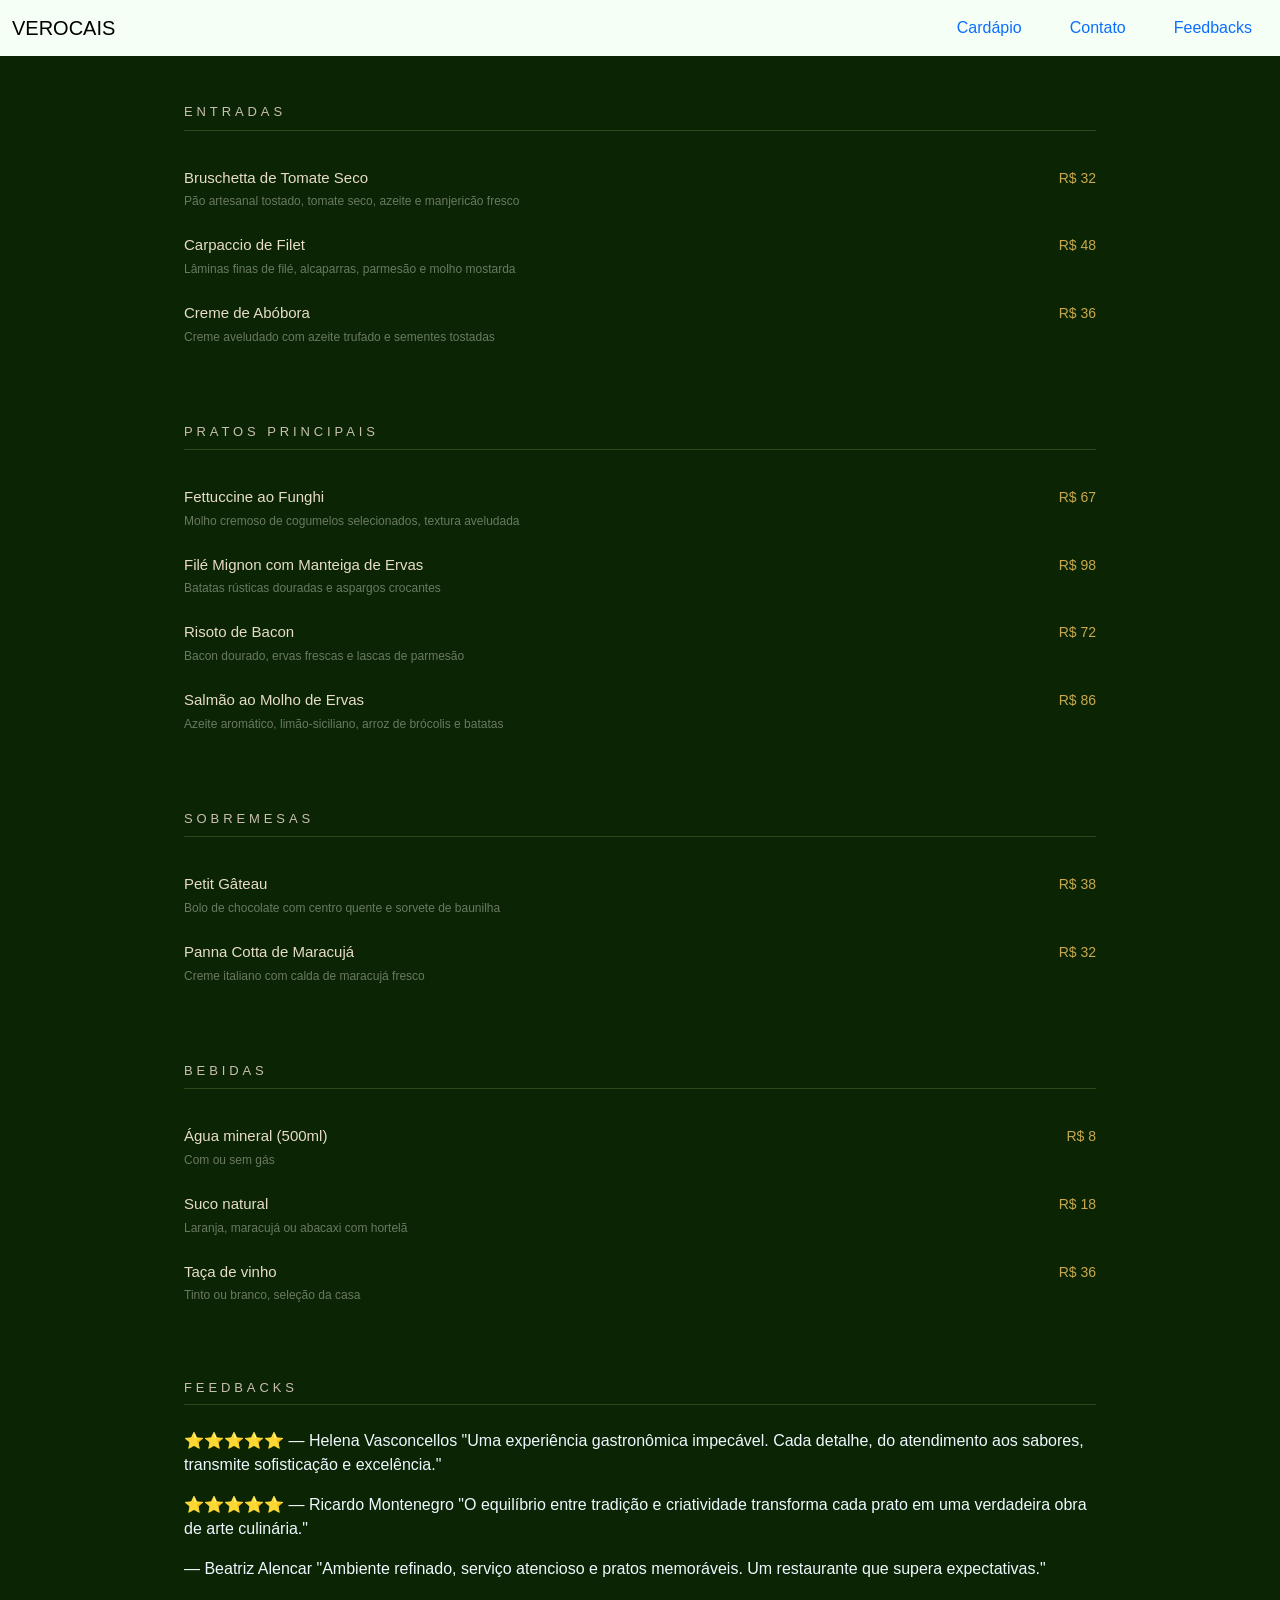
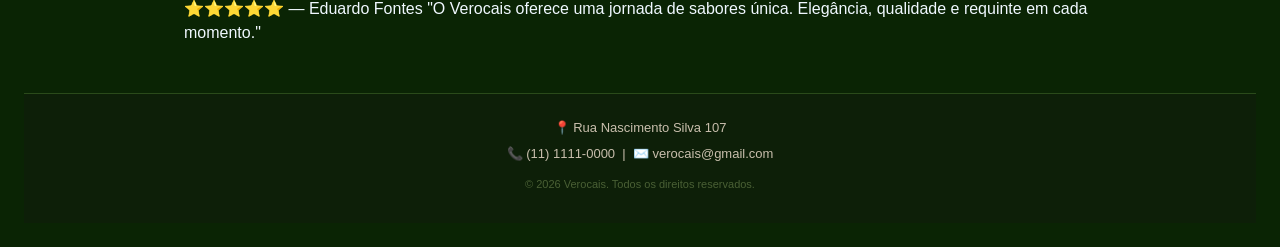
==== site-bootstrap/cardapio.html @ e0255513 "Add files via upload" ====
<!DOCTYPE html>
<html lang="pt-BR">
<head>
  <meta charset="UTF-8" />
  <meta name="viewport" content="width=device-width, initial-scale=1.0" />
  <title>Cardápio — Verocais</title>
  <link rel="stylesheet" href="https://cdn.jsdelivr.net/npm/bootstrap@5.3.8/dist/css/bootstrap.min.css">
  <link rel="stylesheet" href="style.css">
  <style>
    html { scroll-behavior: smooth; }

    body {
      background: #0a2404;
      font-family: sans-serif;
      padding-top: 70px;
    }

    
    .secao {
      padding: 2rem 1.5rem;
      max-width: 960px;
      margin: 0 auto;
    }

    .secao-titulo {
      color: #c9bfad;
      font-size: 13px;
      letter-spacing: 0.3em;
      text-transform: uppercase;
      border-bottom: 1px solid #2a4a1a;
      padding-bottom: 0.5rem;
      margin-bottom: 1.5rem;
    }

   
    .item {
      display: flex;
      justify-content: space-between;
      align-items: baseline;
      gap: 1rem;
      padding: 0.75rem 0;
    
    }

    .item-info { flex: 1; }

    .item-nome {
      color: #e8dcc8;
      font-size: 15px;
      margin-bottom: 0.2rem;
    }

    .item-desc {
      color: #6a7a60;
      font-size: 12px;
    }

    .item-preco {
      color: #c9a84c;
      font-size: 14px;
      white-space: nowrap;
    }

  
    #feedbacks { padding: 2rem 1.5rem; max-width: 960px; margin: 0 auto; }

    #feedbacks h1 {
      color: #c9bfad;
      font-size: 13px;
      letter-spacing: 0.3em;
      text-transform: uppercase;
      border-bottom: 1px solid #2a4a1a;
      padding-bottom: 0.5rem;
      margin-bottom: 1.5rem;
    }

    .feedback-item {
      color: #8a9a80;
      font-size: 13px;
      padding: 0.75rem 0;
      border-bottom: 1px solid #1a3410;
      line-height: 1.6;
    }

    .feedback-autor {
      color: #c9bfad;
      font-size: 12px;
      margin-top: 0.3rem;
    }

   
    #contato {
      background: #0d1f08;
      border-top: 1px solid #2a4a1a;
      padding: 1.5rem 2rem;
      text-align: center;
    }

    #contato p {
      color: #c9bfad;
      font-size: 13px;
      margin-bottom: 0.4rem;
    }

    #contato .copy {
      color: #4a6035;
      font-size: 11px;
      margin-top: 0.8rem;
    }
  </style>
</head>
<body>


  <nav id="cabecalho" class="navbar fixed-top cabecalho" style="background-color: rgb(246,255,245);">
    <div class="container-fluid">
      <a class="navbar-brand" href="index.html">VEROCAIS</a>
      <ul class="nav justify-content-center" style="gap: 1rem;">
        <li class="nav-item">
          <a class="nav-link active" href="#">Cardápio</a>
        </li>
        <li class="nav-item">
          <a class="nav-link" href="#contato">Contato</a>
        </li>
        <li class="nav-item">
          <a class="nav-link" href="#feedbacks">Feedbacks</a>
        </li>
      </ul>
    </div>
  </nav>

  
  <div class="secao">
    <div class="secao-titulo">Entradas</div>

    <div class="item">
      <div class="item-info">
        <div class="item-nome">Bruschetta de Tomate Seco</div>
        <div class="item-desc">Pão artesanal tostado, tomate seco, azeite e manjericão fresco</div>
      </div>
      <div class="item-preco">R$ 32</div>
    </div>

    <div class="item">
      <div class="item-info">
        <div class="item-nome">Carpaccio de Filet</div>
        <div class="item-desc">Lâminas finas de filé, alcaparras, parmesão e molho mostarda</div>
      </div>
      <div class="item-preco">R$ 48</div>
    </div>

    <div class="item">
      <div class="item-info">
        <div class="item-nome">Creme de Abóbora</div>
        <div class="item-desc">Creme aveludado com azeite trufado e sementes tostadas</div>
      </div>
      <div class="item-preco">R$ 36</div>
    </div>
  </div>


  <div class="secao">
    <div class="secao-titulo">Pratos Principais</div>

    <div class="item">
      <div class="item-info">
        <div class="item-nome">Fettuccine ao Funghi</div>
        <div class="item-desc">Molho cremoso de cogumelos selecionados, textura aveludada</div>
      </div>
      <div class="item-preco">R$ 67</div>
    </div>

    <div class="item">
      <div class="item-info">
        <div class="item-nome">Filé Mignon com Manteiga de Ervas</div>
        <div class="item-desc">Batatas rústicas douradas e aspargos crocantes</div>
      </div>
      <div class="item-preco">R$ 98</div>
    </div>

    <div class="item">
      <div class="item-info">
        <div class="item-nome">Risoto de Bacon</div>
        <div class="item-desc">Bacon dourado, ervas frescas e lascas de parmesão</div>
      </div>
      <div class="item-preco">R$ 72</div>
    </div>

    <div class="item">
      <div class="item-info">
        <div class="item-nome">Salmão ao Molho de Ervas</div>
        <div class="item-desc">Azeite aromático, limão-siciliano, arroz de brócolis e batatas</div>
      </div>
      <div class="item-preco">R$ 86</div>
    </div>
  </div>

  <!-- Sobremesas -->
  <div class="secao">
    <div class="secao-titulo">Sobremesas</div>

    <div class="item">
      <div class="item-info">
        <div class="item-nome">Petit Gâteau</div>
        <div class="item-desc">Bolo de chocolate com centro quente e sorvete de baunilha</div>
      </div>
      <div class="item-preco">R$ 38</div>
    </div>

    <div class="item">
      <div class="item-info">
        <div class="item-nome">Panna Cotta de Maracujá</div>
        <div class="item-desc">Creme italiano com calda de maracujá fresco</div>
      </div>
      <div class="item-preco">R$ 32</div>
    </div>
  </div>

  <!-- Bebidas -->
  <div class="secao">
    <div class="secao-titulo">Bebidas</div>

    <div class="item">
      <div class="item-info">
        <div class="item-nome">Água mineral (500ml)</div>
        <div class="item-desc">Com ou sem gás</div>
      </div>
      <div class="item-preco">R$ 8</div>
    </div>

    <div class="item">
      <div class="item-info">
        <div class="item-nome">Suco natural</div>
        <div class="item-desc">Laranja, maracujá ou abacaxi com hortelã</div>
      </div>
      <div class="item-preco">R$ 18</div>
    </div>

    <div class="item">
      <div class="item-info">
        <div class="item-nome">Taça de vinho</div>
        <div class="item-desc">Tinto ou branco, seleção da casa</div>
      </div>
      <div class="item-preco">R$ 36</div>
    </div>
  </div>

       
      <div id="feedbacks" >
       
        
         <h1>Feedbacks</h1>
         
         <p>⭐⭐⭐⭐⭐ — Helena Vasconcellos

"Uma experiência gastronômica impecável. Cada detalhe, do atendimento aos sabores, transmite sofisticação e excelência."</p>

<p>⭐⭐⭐⭐⭐ — Ricardo Montenegro

"O equilíbrio entre tradição e criatividade transforma cada prato em uma verdadeira obra de arte culinária."</p>

<p> — Beatriz Alencar

"Ambiente refinado, serviço atencioso e pratos memoráveis. Um restaurante que supera expectativas."</p>

<p>⭐⭐⭐⭐⭐ — Eduardo Fontes

"O Verocais oferece uma jornada de sabores única. Elegância, qualidade e requinte em cada momento."</p>
      </div>
     

  
 <footer id="contato" style="background:#0d1f08; border-top:1px solid #2a4a1a; padding:1.5rem 2rem; text-align:center; font-family:sans-serif;">
  <p style="color:#c9bfad; font-size:13px; margin-bottom:0.4rem;">
    📍 Rua Nascimento Silva 107
  </p>
  <p style="color:#c9bfad; font-size:13px; margin-bottom:0.4rem;">
    📞 (11) 1111-0000 &nbsp;|&nbsp; ✉️ verocais@gmail.com
  </p>
  <p style="color:#4a6035; font-size:11px; margin-top:0.8rem;">
    © 2026 Verocais. Todos os direitos reservados.
  </p>
</footer>

</body>
</html>
---- site-bootstrap/style.css ----
#cabecalho{ background-color: rgb(246, 255, 245);
  

}
  * { box-sizing: border-box; margin: 0; padding: 0; }

    .hero-banner {
      width: 100%;
      display: flex;
      justify-content: center;
      align-items: center;
      overflow: hidden;
    }

    .hero-banner img {
      width: 100%;
      height: auto;
      display: block;
      object-fit: cover;
      object-position: center center;
    }

    @media (max-width: 860px) {
      .hero-banner img {
        height: 320px;
      }
    }

    @media (max-width: 480px) {
      .hero-banner img {
        height: 220px;
      }
    }


    

    body {
      font-family: sans-serif;
      padding: 24px;
      background: #0a2404;
    }

    h1 {
      margin-bottom: 24px;
      font-size: 20px;
      color: azure;
    }

   

    .grid {
      display: grid;
      gap: 16px;

    
      grid-template-columns: repeat(4, 1fr);
    }

    /* Tablet: 2 colunas */
    @media (max-width: 900px) {
      .grid {
        grid-template-columns: repeat(2, 1fr);
      }
    }

    /* Mobile: 1 coluna */
    @media (max-width: 540px) {
      .grid {
        grid-template-columns: 1fr;
      }
    }

   

    .card { 
      background: rgb(253, 255, 161);
      border: 1px solid #ccc;
      border-radius: 8px;
      overflow: hidden;
    }

    .card-thumb {
      background: #ddd;
      aspect-ratio: 16 / 9;
      overflow: hidden;   
    }

    .card-thumb img {
      width: 100%;
      height: 100%;
      object-fit: cover;  
      display: block;     
    }

    .card-body {
      padding: 12px;
    }

    .card-body h2 {
      font-size: 15px;
      margin-bottom: 6px;
    }

    .card-body p {
      font-size: 13px;
      color: #555;
    }

    .card-footer {
      border-top: 1px solid #ccc;
      padding: 8px 12px;
      font-size: 12px;
      color: #888;
    }
.grid {
  display: grid;
  gap: 16px;
  grid-template-columns: repeat(4, 1fr); 
}

@media (max-width: 900px) {
  .grid { grid-template-columns: repeat(2, 1fr); } 
}

@media (max-width: 540px) {
  .grid { grid-template-columns: 1fr; } 
}
.card-thumb {
  background: #ddd;
  aspect-ratio: 16 / 9;

  
  overflow: hidden;
}

.card-thumb image.png {
  width: 100%;
  height: 100%;
  object-fit: cover;  
  display: block;      
}

#feedbacks{
    color: aliceblue;
}

    #feedbacks h1 {
  border-bottom: 1px solid #2a4a1a;
  padding-bottom: 0.5rem;
  margin-bottom: 1.5rem;
}
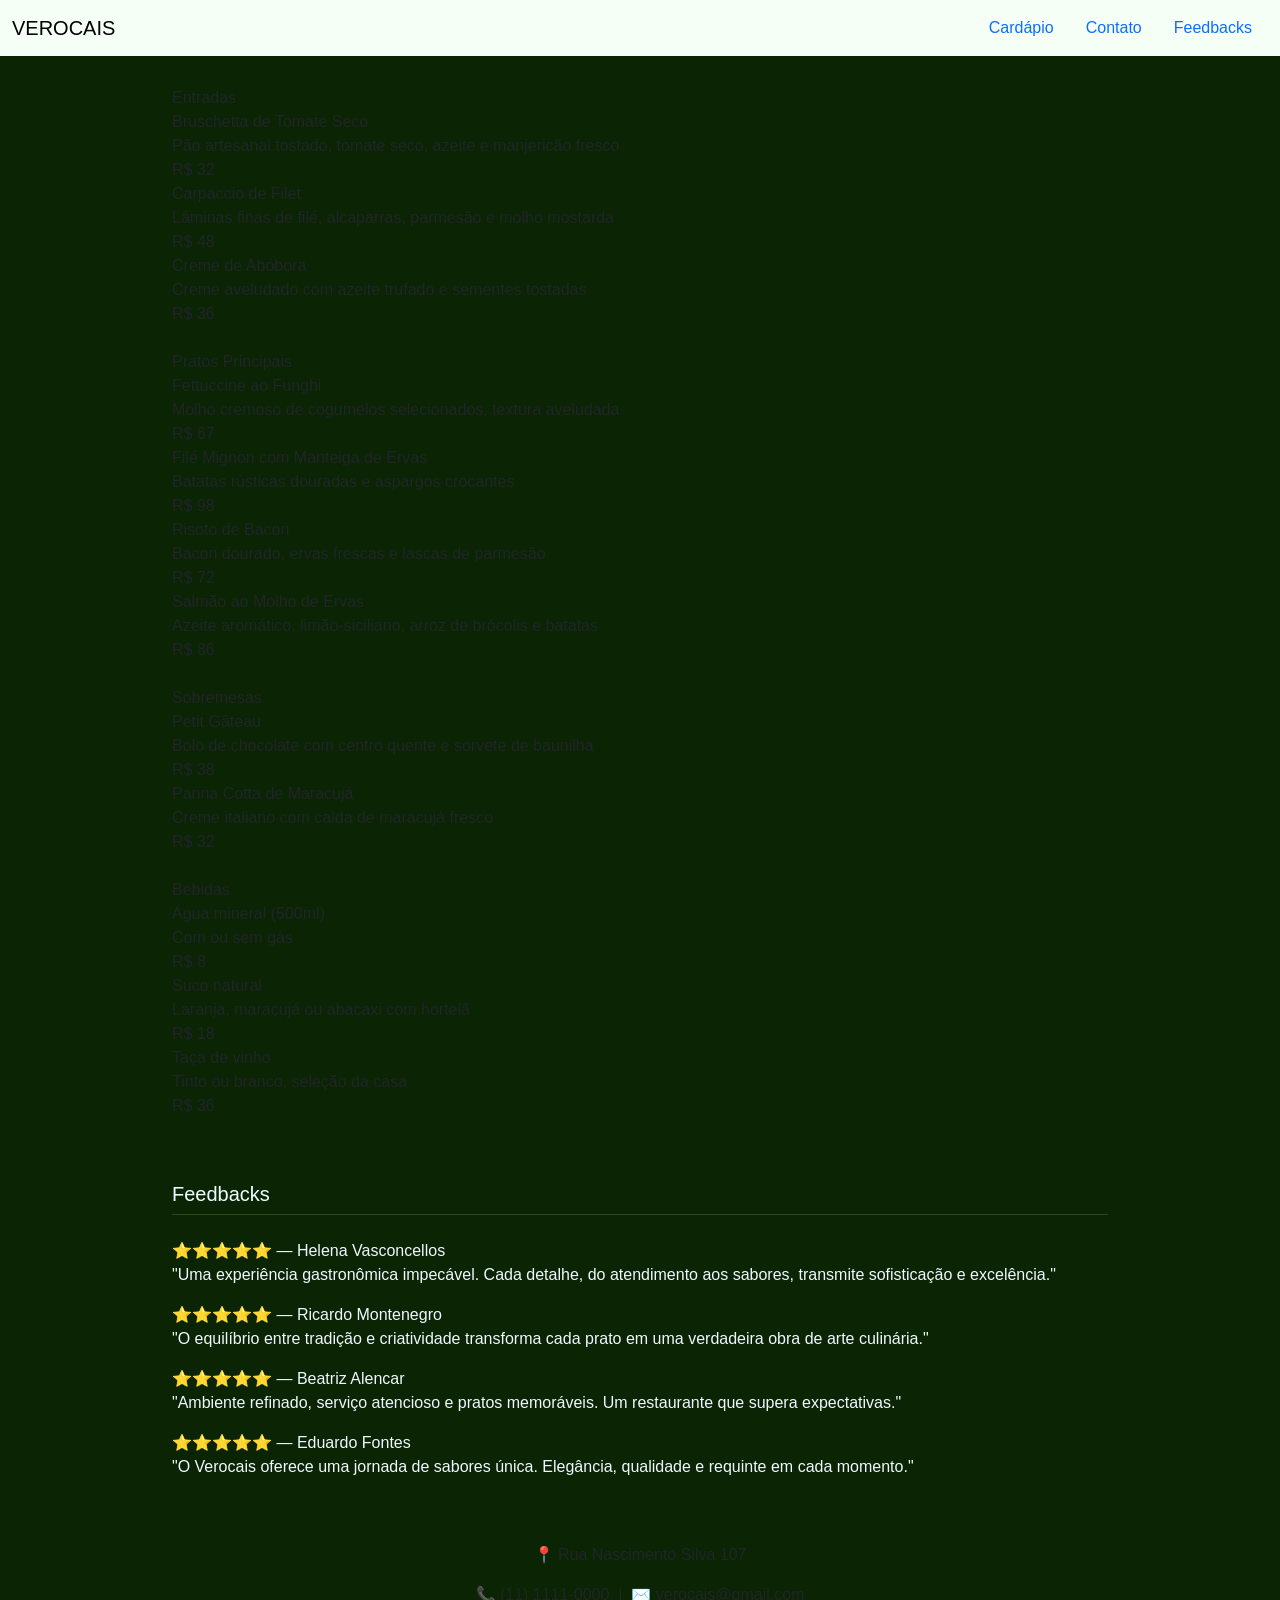
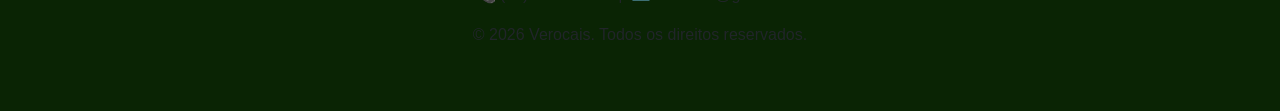
==== commit aeff335e: "Update cardapio.html" ====
--- a/site-bootstrap/cardapio.html
+++ b/site-bootstrap/cardapio.html
@@ -8,279 +8,74 @@
   <link rel="stylesheet" href="style.css">
   <style>
     html { scroll-behavior: smooth; }
-
-    body {
-      background: #0a2404;
-      font-family: sans-serif;
-      padding-top: 70px;
-    }
-
-    
-    .secao {
-      padding: 2rem 1.5rem;
-      max-width: 960px;
-      margin: 0 auto;
-    }
-
-    .secao-titulo {
-      color: #c9bfad;
-      font-size: 13px;
-      letter-spacing: 0.3em;
-      text-transform: uppercase;
-      border-bottom: 1px solid #2a4a1a;
-      padding-bottom: 0.5rem;
-      margin-bottom: 1.5rem;
-    }
-
-   
-    .item {
-      display: flex;
-      justify-content: space-between;
-      align-items: baseline;
-      gap: 1rem;
-      padding: 0.75rem 0;
-    
-    }
-
-    .item-info { flex: 1; }
-
-    .item-nome {
-      color: #e8dcc8;
-      font-size: 15px;
-      margin-bottom: 0.2rem;
-    }
-
-    .item-desc {
-      color: #6a7a60;
-      font-size: 12px;
-    }
-
-    .item-preco {
-      color: #c9a84c;
-      font-size: 14px;
-      white-space: nowrap;
-    }
-
-  
-    #feedbacks { padding: 2rem 1.5rem; max-width: 960px; margin: 0 auto; }
-
-    #feedbacks h1 {
-      color: #c9bfad;
-      font-size: 13px;
-      letter-spacing: 0.3em;
-      text-transform: uppercase;
-      border-bottom: 1px solid #2a4a1a;
-      padding-bottom: 0.5rem;
-      margin-bottom: 1.5rem;
-    }
-
-    .feedback-item {
-      color: #8a9a80;
-      font-size: 13px;
-      padding: 0.75rem 0;
-      border-bottom: 1px solid #1a3410;
-      line-height: 1.6;
-    }
-
-    .feedback-autor {
-      color: #c9bfad;
-      font-size: 12px;
-      margin-top: 0.3rem;
-    }
-
-   
-    #contato {
-      background: #0d1f08;
-      border-top: 1px solid #2a4a1a;
-      padding: 1.5rem 2rem;
-      text-align: center;
-    }
-
-    #contato p {
-      color: #c9bfad;
-      font-size: 13px;
-      margin-bottom: 0.4rem;
-    }
-
-    #contato .copy {
-      color: #4a6035;
-      font-size: 11px;
-      margin-top: 0.8rem;
-    }
   </style>
 </head>
-<body>
+<body style="padding-top: 70px;">
 
 
-  <nav id="cabecalho" class="navbar fixed-top cabecalho" style="background-color: rgb(246,255,245);">
+  <nav id="cabecalho" class="navbar fixed-top">
     <div class="container-fluid">
       <a class="navbar-brand" href="index.html">VEROCAIS</a>
-      <ul class="nav justify-content-center" style="gap: 1rem;">
-        <li class="nav-item">
-          <a class="nav-link active" href="#">Cardápio</a>
-        </li>
-        <li class="nav-item">
-          <a class="nav-link" href="#contato">Contato</a>
-        </li>
-        <li class="nav-item">
-          <a class="nav-link" href="#feedbacks">Feedbacks</a>
-        </li>
+      <ul class="nav">
+        <li class="nav-item"><a class="nav-link active" href="cardapio.html">Cardápio</a></li>
+        <li class="nav-item"><a class="nav-link" href="#contato">Contato</a></li>
+        <li class="nav-item"><a class="nav-link" href="#feedbacks">Feedbacks</a></li>
       </ul>
     </div>
   </nav>
 
   
-  <div class="secao">
-    <div class="secao-titulo">Entradas</div>
+  <div class="container py-3" style="max-width: 960px;">
 
-    <div class="item">
-      <div class="item-info">
-        <div class="item-nome">Bruschetta de Tomate Seco</div>
-        <div class="item-desc">Pão artesanal tostado, tomate seco, azeite e manjericão fresco</div>
-      </div>
-      <div class="item-preco">R$ 32</div>
+    
+    <div class="mb-4">
+      <div class="secao-titulo">Entradas</div>
+      <div class="item"><div class="item-info"><div class="item-nome">Bruschetta de Tomate Seco</div><div class="item-desc">Pão artesanal tostado, tomate seco, azeite e manjericão fresco</div></div><div class="item-preco">R$ 32</div></div>
+      <div class="item"><div class="item-info"><div class="item-nome">Carpaccio de Filet</div><div class="item-desc">Lâminas finas de filé, alcaparras, parmesão e molho mostarda</div></div><div class="item-preco">R$ 48</div></div>
+      <div class="item"><div class="item-info"><div class="item-nome">Creme de Abóbora</div><div class="item-desc">Creme aveludado com azeite trufado e sementes tostadas</div></div><div class="item-preco">R$ 36</div></div>
     </div>
 
-    <div class="item">
-      <div class="item-info">
-        <div class="item-nome">Carpaccio de Filet</div>
-        <div class="item-desc">Lâminas finas de filé, alcaparras, parmesão e molho mostarda</div>
-      </div>
-      <div class="item-preco">R$ 48</div>
+   
+    <div class="mb-4">
+      <div class="secao-titulo">Pratos Principais</div>
+      <div class="item"><div class="item-info"><div class="item-nome">Fettuccine ao Funghi</div><div class="item-desc">Molho cremoso de cogumelos selecionados, textura aveludada</div></div><div class="item-preco">R$ 67</div></div>
+      <div class="item"><div class="item-info"><div class="item-nome">Filé Mignon com Manteiga de Ervas</div><div class="item-desc">Batatas rústicas douradas e aspargos crocantes</div></div><div class="item-preco">R$ 98</div></div>
+      <div class="item"><div class="item-info"><div class="item-nome">Risoto de Bacon</div><div class="item-desc">Bacon dourado, ervas frescas e lascas de parmesão</div></div><div class="item-preco">R$ 72</div></div>
+      <div class="item"><div class="item-info"><div class="item-nome">Salmão ao Molho de Ervas</div><div class="item-desc">Azeite aromático, limão-siciliano, arroz de brócolis e batatas</div></div><div class="item-preco">R$ 86</div></div>
     </div>
 
-    <div class="item">
-      <div class="item-info">
-        <div class="item-nome">Creme de Abóbora</div>
-        <div class="item-desc">Creme aveludado com azeite trufado e sementes tostadas</div>
-      </div>
-      <div class="item-preco">R$ 36</div>
+    
+    <div class="mb-4">
+      <div class="secao-titulo">Sobremesas</div>
+      <div class="item"><div class="item-info"><div class="item-nome">Petit Gâteau</div><div class="item-desc">Bolo de chocolate com centro quente e sorvete de baunilha</div></div><div class="item-preco">R$ 38</div></div>
+      <div class="item"><div class="item-info"><div class="item-nome">Panna Cotta de Maracujá</div><div class="item-desc">Creme italiano com calda de maracujá fresco</div></div><div class="item-preco">R$ 32</div></div>
     </div>
+
+   
+    <div class="mb-4">
+      <div class="secao-titulo">Bebidas</div>
+      <div class="item"><div class="item-info"><div class="item-nome">Água mineral (500ml)</div><div class="item-desc">Com ou sem gás</div></div><div class="item-preco">R$ 8</div></div>
+      <div class="item"><div class="item-info"><div class="item-nome">Suco natural</div><div class="item-desc">Laranja, maracujá ou abacaxi com hortelã</div></div><div class="item-preco">R$ 18</div></div>
+      <div class="item"><div class="item-info"><div class="item-nome">Taça de vinho</div><div class="item-desc">Tinto ou branco, seleção da casa</div></div><div class="item-preco">R$ 36</div></div>
+    </div>
+
   </div>
 
-
-  <div class="secao">
-    <div class="secao-titulo">Pratos Principais</div>
-
-    <div class="item">
-      <div class="item-info">
-        <div class="item-nome">Fettuccine ao Funghi</div>
-        <div class="item-desc">Molho cremoso de cogumelos selecionados, textura aveludada</div>
-      </div>
-      <div class="item-preco">R$ 67</div>
-    </div>
-
-    <div class="item">
-      <div class="item-info">
-        <div class="item-nome">Filé Mignon com Manteiga de Ervas</div>
-        <div class="item-desc">Batatas rústicas douradas e aspargos crocantes</div>
-      </div>
-      <div class="item-preco">R$ 98</div>
-    </div>
-
-    <div class="item">
-      <div class="item-info">
-        <div class="item-nome">Risoto de Bacon</div>
-        <div class="item-desc">Bacon dourado, ervas frescas e lascas de parmesão</div>
-      </div>
-      <div class="item-preco">R$ 72</div>
-    </div>
-
-    <div class="item">
-      <div class="item-info">
-        <div class="item-nome">Salmão ao Molho de Ervas</div>
-        <div class="item-desc">Azeite aromático, limão-siciliano, arroz de brócolis e batatas</div>
-      </div>
-      <div class="item-preco">R$ 86</div>
-    </div>
+  
+  <div id="feedbacks" class="container py-4" style="max-width: 960px;">
+    <h1>Feedbacks</h1>
+    <p>⭐⭐⭐⭐⭐ — Helena Vasconcellos<br>"Uma experiência gastronômica impecável. Cada detalhe, do atendimento aos sabores, transmite sofisticação e excelência."</p>
+    <p>⭐⭐⭐⭐⭐ — Ricardo Montenegro<br>"O equilíbrio entre tradição e criatividade transforma cada prato em uma verdadeira obra de arte culinária."</p>
+    <p>⭐⭐⭐⭐⭐ — Beatriz Alencar<br>"Ambiente refinado, serviço atencioso e pratos memoráveis. Um restaurante que supera expectativas."</p>
+    <p>⭐⭐⭐⭐⭐ — Eduardo Fontes<br>"O Verocais oferece uma jornada de sabores única. Elegância, qualidade e requinte em cada momento."</p>
   </div>
 
-  <!-- Sobremesas -->
-  <div class="secao">
-    <div class="secao-titulo">Sobremesas</div>
-
-    <div class="item">
-      <div class="item-info">
-        <div class="item-nome">Petit Gâteau</div>
-        <div class="item-desc">Bolo de chocolate com centro quente e sorvete de baunilha</div>
-      </div>
-      <div class="item-preco">R$ 38</div>
-    </div>
-
-    <div class="item">
-      <div class="item-info">
-        <div class="item-nome">Panna Cotta de Maracujá</div>
-        <div class="item-desc">Creme italiano com calda de maracujá fresco</div>
-      </div>
-      <div class="item-preco">R$ 32</div>
-    </div>
-  </div>
-
-  <!-- Bebidas -->
-  <div class="secao">
-    <div class="secao-titulo">Bebidas</div>
-
-    <div class="item">
-      <div class="item-info">
-        <div class="item-nome">Água mineral (500ml)</div>
-        <div class="item-desc">Com ou sem gás</div>
-      </div>
-      <div class="item-preco">R$ 8</div>
-    </div>
-
-    <div class="item">
-      <div class="item-info">
-        <div class="item-nome">Suco natural</div>
-        <div class="item-desc">Laranja, maracujá ou abacaxi com hortelã</div>
-      </div>
-      <div class="item-preco">R$ 18</div>
-    </div>
-
-    <div class="item">
-      <div class="item-info">
-        <div class="item-nome">Taça de vinho</div>
-        <div class="item-desc">Tinto ou branco, seleção da casa</div>
-      </div>
-      <div class="item-preco">R$ 36</div>
-    </div>
-  </div>
-
-       
-      <div id="feedbacks" >
-       
-        
-         <h1>Feedbacks</h1>
-         
-         <p>⭐⭐⭐⭐⭐ — Helena Vasconcellos
-
-"Uma experiência gastronômica impecável. Cada detalhe, do atendimento aos sabores, transmite sofisticação e excelência."</p>
-
-<p>⭐⭐⭐⭐⭐ — Ricardo Montenegro
-
-"O equilíbrio entre tradição e criatividade transforma cada prato em uma verdadeira obra de arte culinária."</p>
-
-<p> — Beatriz Alencar
-
-"Ambiente refinado, serviço atencioso e pratos memoráveis. Um restaurante que supera expectativas."</p>
-
-<p>⭐⭐⭐⭐⭐ — Eduardo Fontes
-
-"O Verocais oferece uma jornada de sabores única. Elegância, qualidade e requinte em cada momento."</p>
-      </div>
-     
-
   
- <footer id="contato" style="background:#0d1f08; border-top:1px solid #2a4a1a; padding:1.5rem 2rem; text-align:center; font-family:sans-serif;">
-  <p style="color:#c9bfad; font-size:13px; margin-bottom:0.4rem;">
-    📍 Rua Nascimento Silva 107
-  </p>
-  <p style="color:#c9bfad; font-size:13px; margin-bottom:0.4rem;">
-    📞 (11) 1111-0000 &nbsp;|&nbsp; ✉️ verocais@gmail.com
-  </p>
-  <p style="color:#4a6035; font-size:11px; margin-top:0.8rem;">
-    © 2026 Verocais. Todos os direitos reservados.
-  </p>
-</footer>
+  <footer id="contato" class="text-center py-4 px-3">
+    <p>📍 Rua Nascimento Silva 107</p>
+    <p>📞 (11) 1111-0000 &nbsp;|&nbsp; ✉️ verocais@gmail.com</p>
+    <p class="copy">© 2026 Verocais. Todos os direitos reservados.</p>
+  </footer>
 
 </body>
-</html>+</html>
